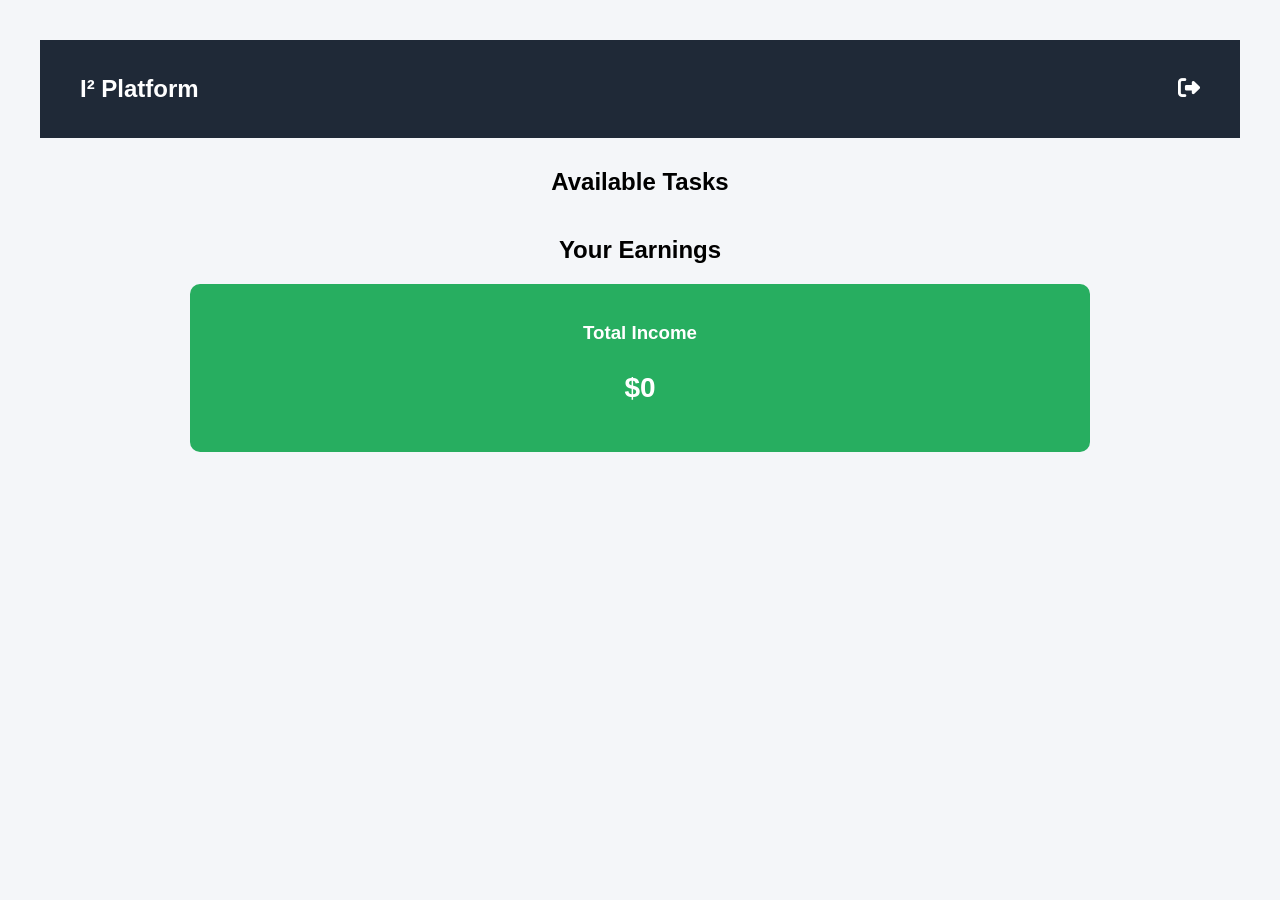
==== Public/Dashboard.html @ a78fd3a4 "This is my idle to income platform project" ====
<!DOCTYPE html>
<html>

<head>
<title>I² Platform</title>

<link rel="stylesheet" href="style.css">

<link rel="stylesheet"
href="https://cdnjs.cloudflare.com/ajax/libs/font-awesome/6.4.2/css/all.min.css">

</head>

<body>

<div class="navbar">

<h2>I² Platform</h2>

<div class="logout-icon" onclick="logout()">
<i class="fa-solid fa-right-from-bracket"></i>
</div>

</div>

<div class="container">

<h2>Available Tasks</h2>

<div id="tasks" class="task-container"></div>

<h2>Your Earnings</h2>

<div class="earnings-box">
<h3>Total Income</h3>
<p id="total">$0</p>
</div>

<div id="earnings"></div>

</div>

<script src="script.js"></script>

<script>

window.onload = function(){

loadTasks()
loadEarnings()

}

</script>

</body>
</html>
---- Public/style.css ----
body{
font-family:Arial;
background:#f4f6f9;
margin:0;
padding:40px;
}

.card{
background:white;
padding:30px;
width:300px;
margin:auto;
border-radius:10px;
box-shadow:0 2px 8px rgba(0,0,0,0.2);
text-align:center;
}

input{
display:block;
width:100%;
padding:10px;
margin:10px 0;
}

button{
background:#27ae60;
color:white;
border:none;
padding:12px;
width:200px;
border-radius:6px;
cursor:pointer;
}

button:hover{
background:#1e8449;
}

.container{
max-width:900px;
margin:auto;
text-align:center;
}

.navbar{
display:flex;
justify-content:space-between;
align-items:center;
background:#1f2937;
color:white;
padding:15px 40px;
margin-bottom:30px;
}

.task-container{
display:flex;
flex-direction:column;
gap:20px;
margin-top:20px;
}

.task-card{
background:white;
padding:25px;
border-radius:10px;
box-shadow:0 3px 10px rgba(0,0,0,0.1);
}

.logout-icon{
font-size:22px;
cursor:pointer;
}

.logout-icon:hover{
color:red;
}

.earnings-box{
background:#27ae60;
color:white;
padding:20px;
border-radius:10px;
margin-bottom:20px;
}

#total{
font-size:28px;
font-weight:bold;
}

.earning{
background:#dff9fb;
padding:10px;
margin:10px;
border-radius:6px;
}
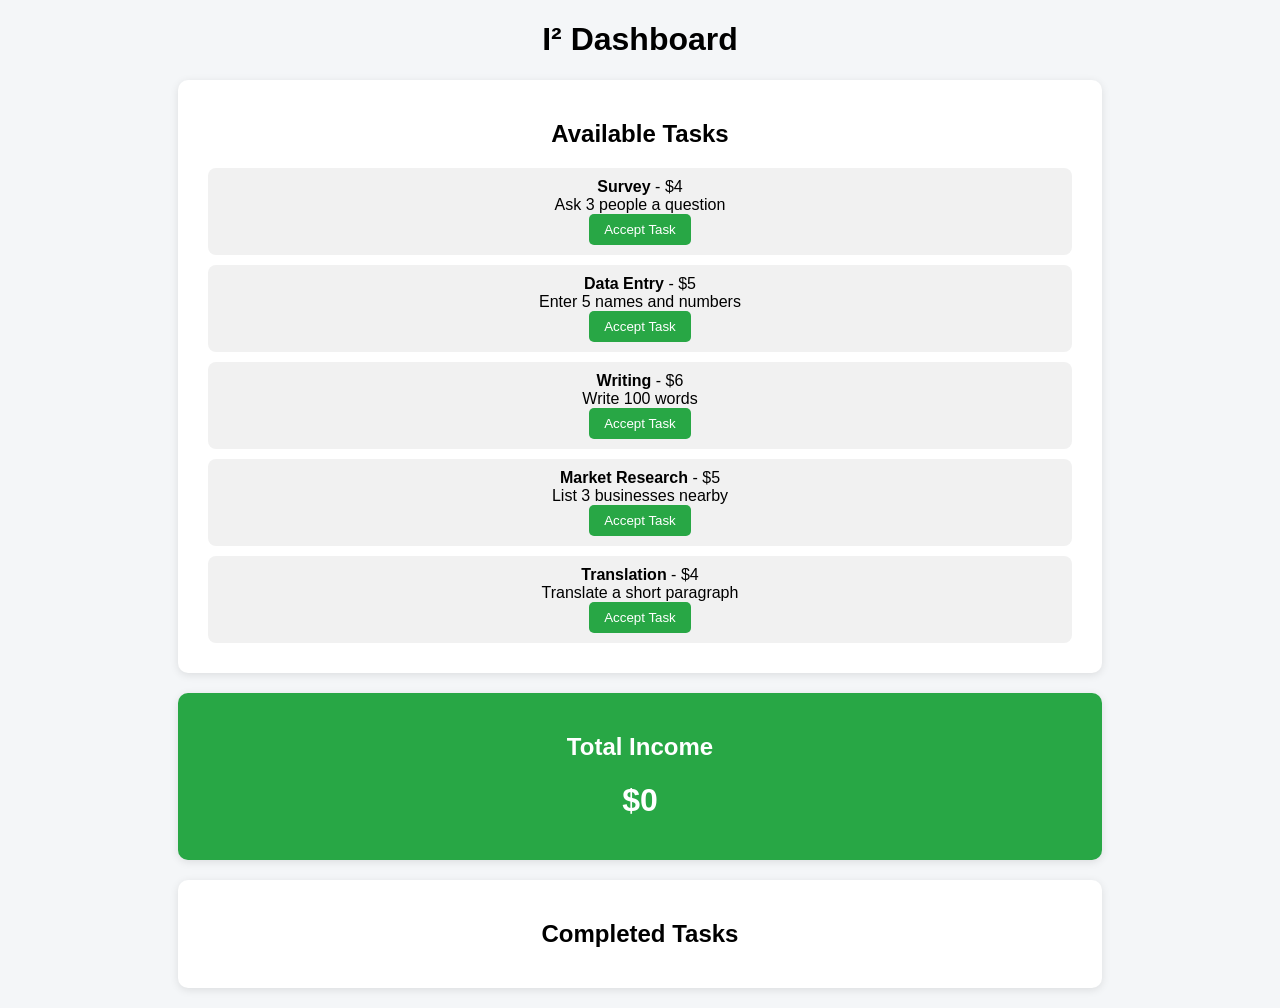
==== commit a557bbc3: "updated" ====
--- a/Public/Dashboard.html
+++ b/Public/Dashboard.html
@@ -1,56 +1,182 @@
 <!DOCTYPE html>
 <html>
+<head>
+    <title>I² Dashboard</title>
 
-<head>
-<title>I² Platform</title>
+    <style>
+        body {
+            font-family: Arial;
+            background: #f4f6f8;
+            text-align: center;
+        }
 
-<link rel="stylesheet" href="style.css">
+        .card {
+            background: white;
+            padding: 20px;
+            margin: 20px auto;
+            width: 70%;
+            border-radius: 10px;
+            box-shadow: 0 2px 8px rgba(0,0,0,0.1);
+        }
 
-<link rel="stylesheet"
-href="https://cdnjs.cloudflare.com/ajax/libs/font-awesome/6.4.2/css/all.min.css">
+        button {
+            background: #28a745;
+            color: white;
+            border: none;
+            padding: 8px 15px;
+            border-radius: 5px;
+            cursor: pointer;
+        }
 
+        button:hover {
+            background: #218838;
+        }
+
+        .task {
+            background: #f1f1f1;
+            padding: 10px;
+            margin: 10px;
+            border-radius: 8px;
+        }
+
+        .income {
+            background: #28a745;
+            color: white;
+        }
+
+        textarea {
+            width: 80%;
+            height: 70px;
+            margin-top: 10px;
+        }
+
+        #taskBox {
+            display: none;
+        }
+    </style>
 </head>
 
 <body>
 
-<div class="navbar">
+<h1>I² Dashboard</h1>
 
-<h2>I² Platform</h2>
 
-<div class="logout-icon" onclick="logout()">
-<i class="fa-solid fa-right-from-bracket"></i>
+<div class="card">
+    <h2>Available Tasks</h2>
+    <div id="taskList"></div>
 </div>
 
+
+<div class="card" id="taskBox">
+    <h3 id="taskTitle"></h3>
+    <p id="taskInstructions"></p>
+
+    <textarea id="taskInput" placeholder="Enter your work here..."></textarea><br><br>
+
+    <button onclick="completeTask()">Submit Task</button>
 </div>
 
-<div class="container">
 
-<h2>Available Tasks</h2>
-
-<div id="tasks" class="task-container"></div>
-
-<h2>Your Earnings</h2>
-
-<div class="earnings-box">
-<h3>Total Income</h3>
-<p id="total">$0</p>
+<div class="card income">
+    <h2>Total Income</h2>
+    <h1 id="totalIncome">$0</h1>
 </div>
 
-<div id="earnings"></div>
 
+<div class="card">
+    <h2>Completed Tasks</h2>
+    <div id="history"></div>
 </div>
 
-<script src="script.js"></script>
+<script>
+   
+    let user = JSON.parse(localStorage.getItem("user")) || {
+        income: 0,
+        completedTasks: []
+    };
 
-<script>
+    let currentTask = null;
 
-window.onload = function(){
+    let tasks = [
+        { id: 1, title: "Survey", instructions: "Ask 3 people a question", reward: 4 },
+        { id: 2, title: "Data Entry", instructions: "Enter 5 names and numbers", reward: 5 },
+        { id: 3, title: "Writing", instructions: "Write 100 words", reward: 6 },
+        { id: 4, title: "Market Research", instructions: "List 3 businesses nearby", reward: 5 },
+        { id: 5, title: "Translation", instructions: "Translate a short paragraph", reward: 4 }
+    ];
 
-loadTasks()
-loadEarnings()
+    function saveUser() {
+        localStorage.setItem("user", JSON.stringify(user));
+    }
 
-}
+    function loadDashboard() {
+        document.getElementById("totalIncome").innerText = "$" + user.income;
 
+        let taskList = document.getElementById("taskList");
+        taskList.innerHTML = "";
+
+        tasks.forEach(task => {
+            let isCompleted = user.completedTasks.find(t => t.id === task.id);
+
+            let div = document.createElement("div");
+            div.className = "task";
+
+            div.innerHTML = `
+                <b>${task.title}</b> - $${task.reward}<br>
+                ${task.instructions}<br>
+                <button onclick="acceptTask(${task.id})" ${isCompleted ? "disabled" : ""}>
+                    ${isCompleted ? "Completed" : "Accept Task"}
+                </button>
+            `;
+
+            taskList.appendChild(div);
+        });
+
+       
+        let history = document.getElementById("history");
+        history.innerHTML = "";
+
+        user.completedTasks.forEach(task => {
+            let div = document.createElement("div");
+            div.className = "task";
+            div.innerHTML = `
+                Task: ${task.title} <br>
+                Earned: $${task.reward}
+            `;
+            history.appendChild(div);
+        });
+    }
+
+    function acceptTask(id) {
+        currentTask = tasks.find(t => t.id === id);
+
+        document.getElementById("taskBox").style.display = "block";
+        document.getElementById("taskTitle").innerText = currentTask.title;
+        document.getElementById("taskInstructions").innerText = currentTask.instructions;
+    }
+
+    function completeTask() {
+        let input = document.getElementById("taskInput").value;
+
+        if (input.trim() === "") {
+            alert("Complete the task first!");
+            return;
+        }
+
+        user.income += currentTask.reward;
+        user.completedTasks.push(currentTask);
+
+        saveUser();
+
+        document.getElementById("taskBox").style.display = "none";
+        document.getElementById("taskInput").value = "";
+
+        currentTask = null;
+
+        loadDashboard();
+    }
+
+    loadDashboard();
 </script>
 
 </body>
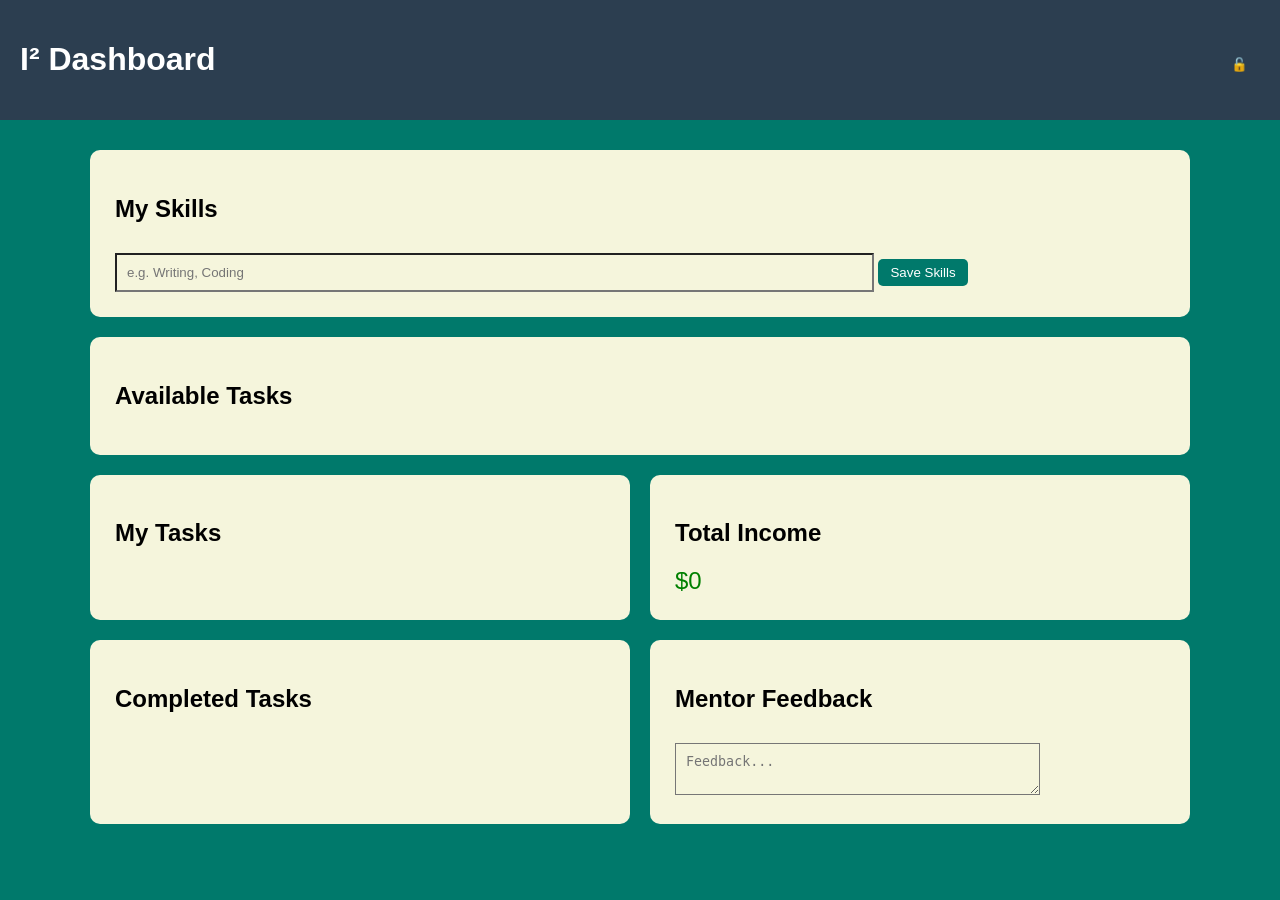
==== commit 7e090a8a: "updated some changes" ====
--- a/Public/Dashboard.html
+++ b/Public/Dashboard.html
@@ -1,182 +1,64 @@
 <!DOCTYPE html>
 <html>
 <head>
-    <title>I² Dashboard</title>
-
-    <style>
-        body {
-            font-family: Arial;
-            background: #f4f6f8;
-            text-align: center;
-        }
-
-        .card {
-            background: white;
-            padding: 20px;
-            margin: 20px auto;
-            width: 70%;
-            border-radius: 10px;
-            box-shadow: 0 2px 8px rgba(0,0,0,0.1);
-        }
-
-        button {
-            background: #28a745;
-            color: white;
-            border: none;
-            padding: 8px 15px;
-            border-radius: 5px;
-            cursor: pointer;
-        }
-
-        button:hover {
-            background: #218838;
-        }
-
-        .task {
-            background: #f1f1f1;
-            padding: 10px;
-            margin: 10px;
-            border-radius: 8px;
-        }
-
-        .income {
-            background: #28a745;
-            color: white;
-        }
-
-        textarea {
-            width: 80%;
-            height: 70px;
-            margin-top: 10px;
-        }
-
-        #taskBox {
-            display: none;
-        }
-    </style>
+  <title>I² Dashboard</title>
+  <link rel="stylesheet" href="style.css">
 </head>
 
 <body>
 
-<h1>I² Dashboard</h1>
+<div class="header">
+  <h1>I² Dashboard</h1>
+  <button class="logout-btn" onclick="logout()">🔓</button>
+</div>
 
+<div class="container">
 
-<div class="card">
+  
+  <div class="card">
+    <h2>My Skills</h2>
+    <input placeholder="e.g. Writing, Coding">
+    <button>Save Skills</button>
+  </div>
+
+ 
+  <div class="card">
     <h2>Available Tasks</h2>
     <div id="taskList"></div>
+  </div>
+
+ 
+  <div class="grid">
+
+    <div class="card">
+      <h2>My Tasks</h2>
+      <div id="myTasks"></div>
+    </div>
+
+    <div class="card">
+      <h2>Total Income</h2>
+      <div id="income" class="income">$0</div>
+    </div>
+
+    <div class="card">
+      <h2>Completed Tasks</h2>
+      <div id="completedTasks"></div>
+    </div>
+
+    <div class="card">
+      <h2>Mentor Feedback</h2>
+      <textarea placeholder="Feedback..."></textarea>
+    </div>
+
+  </div>
+
 </div>
 
-
-<div class="card" id="taskBox">
-    <h3 id="taskTitle"></h3>
-    <p id="taskInstructions"></p>
-
-    <textarea id="taskInput" placeholder="Enter your work here..."></textarea><br><br>
-
-    <button onclick="completeTask()">Submit Task</button>
-</div>
-
-
-<div class="card income">
-    <h2>Total Income</h2>
-    <h1 id="totalIncome">$0</h1>
-</div>
-
-
-<div class="card">
-    <h2>Completed Tasks</h2>
-    <div id="history"></div>
-</div>
+<script src="script.js"></script>
 
 <script>
-   
-    let user = JSON.parse(localStorage.getItem("user")) || {
-        income: 0,
-        completedTasks: []
-    };
-
-    let currentTask = null;
-
-    let tasks = [
-        { id: 1, title: "Survey", instructions: "Ask 3 people a question", reward: 4 },
-        { id: 2, title: "Data Entry", instructions: "Enter 5 names and numbers", reward: 5 },
-        { id: 3, title: "Writing", instructions: "Write 100 words", reward: 6 },
-        { id: 4, title: "Market Research", instructions: "List 3 businesses nearby", reward: 5 },
-        { id: 5, title: "Translation", instructions: "Translate a short paragraph", reward: 4 }
-    ];
-
-    function saveUser() {
-        localStorage.setItem("user", JSON.stringify(user));
-    }
-
-    function loadDashboard() {
-        document.getElementById("totalIncome").innerText = "$" + user.income;
-
-        let taskList = document.getElementById("taskList");
-        taskList.innerHTML = "";
-
-        tasks.forEach(task => {
-            let isCompleted = user.completedTasks.find(t => t.id === task.id);
-
-            let div = document.createElement("div");
-            div.className = "task";
-
-            div.innerHTML = `
-                <b>${task.title}</b> - $${task.reward}<br>
-                ${task.instructions}<br>
-                <button onclick="acceptTask(${task.id})" ${isCompleted ? "disabled" : ""}>
-                    ${isCompleted ? "Completed" : "Accept Task"}
-                </button>
-            `;
-
-            taskList.appendChild(div);
-        });
-
-       
-        let history = document.getElementById("history");
-        history.innerHTML = "";
-
-        user.completedTasks.forEach(task => {
-            let div = document.createElement("div");
-            div.className = "task";
-            div.innerHTML = `
-                Task: ${task.title} <br>
-                Earned: $${task.reward}
-            `;
-            history.appendChild(div);
-        });
-    }
-
-    function acceptTask(id) {
-        currentTask = tasks.find(t => t.id === id);
-
-        document.getElementById("taskBox").style.display = "block";
-        document.getElementById("taskTitle").innerText = currentTask.title;
-        document.getElementById("taskInstructions").innerText = currentTask.instructions;
-    }
-
-    function completeTask() {
-        let input = document.getElementById("taskInput").value;
-
-        if (input.trim() === "") {
-            alert("Complete the task first!");
-            return;
-        }
-
-        user.income += currentTask.reward;
-        user.completedTasks.push(currentTask);
-
-        saveUser();
-
-        document.getElementById("taskBox").style.display = "none";
-        document.getElementById("taskInput").value = "";
-
-        currentTask = null;
-
-        loadDashboard();
-    }
-
-    loadDashboard();
+loadTasks();
+loadEarnings();
 </script>
 
 </body>
--- a/Public/style.css
+++ b/Public/style.css
@@ -0,0 +1,99 @@
+body {
+  font-family: Arial;
+  background: #00796B;
+  margin: 0;
+}
+
+
+.title {
+  text-align: center;
+  margin-top: 40px;
+  font-family: sans-serif;
+}
+
+.login-container {
+  display: flex;
+  justify-content: center;
+  align-items: center;
+  height: 45vh;
+}
+
+
+.header {
+  display: flex;
+  justify-content: space-between;
+  background: #2c3e50;
+  color: white;
+  padding: 20px;
+}
+
+.logout-btn {
+  background: transparent;
+  border: none;
+  color: white;
+  cursor: pointer;
+}
+
+.container {
+  max-width: 1100px;
+  margin: 30px auto;
+  display: flex;
+  flex-direction: column;
+  gap: 20px;
+}
+
+
+.card {
+  background: beige;
+  padding: 25px;
+  border-radius: 10px;
+}
+
+
+input, textarea {
+  width: 70%;
+  padding: 10px;
+  margin-top: 10px;
+  background: beige;
+}
+
+
+button {
+  padding: 6px 12px;
+  margin-top: 10px;
+  background: #00796b;
+  color: white;
+  border: none;
+  cursor: pointer;
+  border-radius: 5px;
+}
+
+
+.task {
+  border-bottom: 1px solid #eee;
+  padding: 10px 0;
+}
+
+
+.grid {
+  display: grid;
+  grid-template-columns: repeat(2, 1fr);
+  gap: 20px;
+}
+
+
+.income {
+  font-size: 24px;
+  color: green;
+}
+
+
+@media (max-width: 768px) {
+  .grid {
+    grid-template-columns: 1fr;
+  }
+
+  button {
+    width: 100%;
+  }
+}
